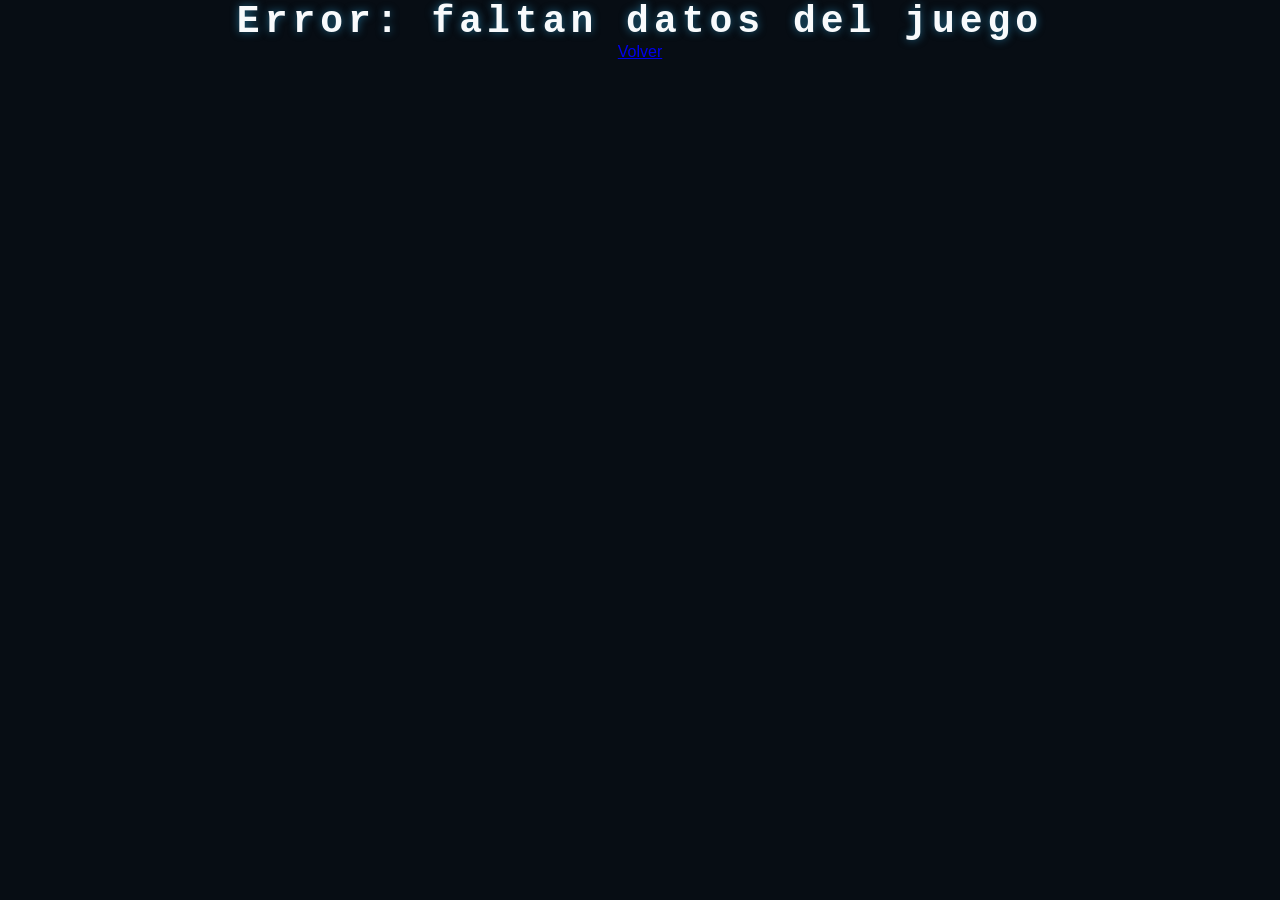
==== www/play.html @ 076cfb2c "Estructura inicial del proyecto" ====
<!DOCTYPE html>
<html lang="es">
<head>
  <meta charset="UTF-8">
  <title>Emulador - RETRO GAMING WEB</title>
  <link rel="stylesheet" href="css/styles.css">
</head>

<body>
  <header>
    <h1 id="titulo">Cargando juego...</h1>
    <p>
      <a class="link-volver" href="index.html">ELEGIR OTRA CONSOLA</a>
    </p>
  </header>

  <main>
    <div class="contenedor-emulador">
      <div id="game">Cargando emulador...</div>
    </div>
  </main>

  <div id="panel-latencia">
       Esperando las mediciones de latencia...
  </div>

  <button class="boton" onclick="descargarCSV()">
       Descargar las mediciones CSV
  </button>
</main> 

  <script>
    const params = new URLSearchParams(window.location.search);

    const core = params.get("core");
    const rom = params.get("rom");
    const name = params.get("name") || "Juego";

    const coresPermitidos = ["atari2600", "gb", "nes"];

    if (!core || !rom) {
      document.body.innerHTML =
        "<h1>Error: faltan datos del juego</h1><a href='index.html'>Volver</a>";
      throw new Error("Faltan parámetros core o rom");
    }

    if (!coresPermitidos.includes(core)) {
      document.body.innerHTML =
        "<h1>Error: esta consola no está permitida</h1><a href='index.html'>Volver</a>";
      throw new Error("Core no permitido");
    }

    document.getElementById("titulo").textContent = name;

    EJS_player = "#game";
    EJS_core = core;
    EJS_gameUrl = rom;
    EJS_gameName = name;

    EJS_pathtodata = "https://cdn.emulatorjs.org/stable/data/";

    EJS_color = "#38bdf8";
    EJS_backgroundColor = "#050a12";
    EJS_language = "es-ES";
    EJS_startOnLoaded = false;
  </script>

  <script src="https://cdn.emulatorjs.org/stable/data/loader.js"></script>
  <script src="js/medicion_latencia.js"></script>
</body>
</html>
---- www/css/styles.css ----
/* ----Tema General de la página RETRO GAMING WEB---- */

:root {
  --color-fondo: #070d14;
  --color-header: #172232;
  --color-tarjeta: #1b2636;
  --color-borde: #334155;
  --color-acento: #ff3864;
  --color-acento-hover: #ff1744;
  --color-texto: #f8fafc;
  --color-texto-suave: #cbd5e1;
  --color-emulador: #2b2b2b;

  --fuente-titulo: "Courier New", monospace;
  --fuente-texto: "Trebuchet MS", Arial, sans-serif;
  --fuente-retro: "Courier New", monospace;
}

/* Estilo de Pagina */

* {
  box-sizing: border-box;
}

body {
  margin: 0;
  padding: 0;
  background: var(--color-fondo);
  color: var(--color-texto);
  font-family: var(--fuente-texto);
  text-align: center;
}

header {
  background: var(--color-header);
  padding: 28px 20px;
  border-bottom: 2px solid #111827;
}

h1 {
  margin: 0;
  font-family: var(--fuente-titulo);
  font-size: 38px;
  letter-spacing: 5px;
  color: var(--color-texto);
  text-shadow: 0 0 8px rgba(56, 189, 248, 0.5);
}

h2 {
  font-family: var(--fuente-retro);
  color: var(--color-acento);
  letter-spacing: 2px;
}

p {
  color: var(--color-texto-suave);
  font-size: 18px;
}

/* Catálogo de Juegos */

.contenedor {
  display: flex;
  justify-content: center;
  gap: 30px;
  flex-wrap: wrap;
  margin: 45px auto;
  max-width: 1200px;
  padding: 0 20px;
}

.tarjeta {
  background: var(--color-tarjeta);
  border: 2px solid var(--color-borde);
  border-radius: 14px;
  width: 290px;
  padding: 35px 25px;
  transition: transform 0.2s, box-shadow 0.2s, border-color 0.2s;
}

.tarjeta:hover {
  transform: translateY(-6px);
  border-color: var(--color-acento);
  box-shadow: 0 0 20px rgba(56, 189, 248, 0.35);
}

.tarjeta p {
  min-height: 55px;
}

/* Estilo de los Botones */

.boton {
  display: inline-block;
  margin-top: 18px;
  background: var(--color-acento);
  color: #020617;
  padding: 13px 24px;
  border-radius: 9px;
  text-decoration: none;
  font-weight: bold;
  font-size: 16px;
  transition: background 0.2s, transform 0.2s;
}

.boton:hover {
  background: var(--color-acento-hover);
  transform: scale(1.05);
}

.link-volver {
  color: var(--color-acento);
  text-decoration: none;
  font-weight: bold;
  font-size: 17px;
}

.link-volver:hover {
  color: var(--color-acento-hover);
}


/* Diseño de página del emulador */

.contenedor-emulador {
  width: 720px;
  height: 520px;
  max-width: 95%;
  margin: 35px auto;
  border: 4px solid var(--color-acento);
  background: var(--color-emulador);
  box-shadow: 0 0 25px rgba(56, 189, 248, 0.35);
}

#game {
  width: 100%;
  height: 100%;
}


/* Pie de página */

footer {
  margin-top: 40px;
  padding: 20px;
  color: var(--color-texto-suave);
  font-size: 15px;
}

/* Diseño Responsive */

@media (max-width: 768px) {
  h1 {
    font-size: 28px;
    letter-spacing: 3px;
  }

  .tarjeta {
    width: 90%;
  }

  .contenedor-emulador {
    height: 420px;
  }
}

#panel-latencia {
   width: 720px;
   max-width: 95%;
   margin: 20px auto;
   padding: 15px;
   background: #111827;
   border: 2px solid var(--color-acento);
   color: var(--color-texto);
   font-family: var(--fuente-retro);
   font-size: 16px;
   box-shadow: 0 0 12px rgba(56, 189, 248, 0.25);
}
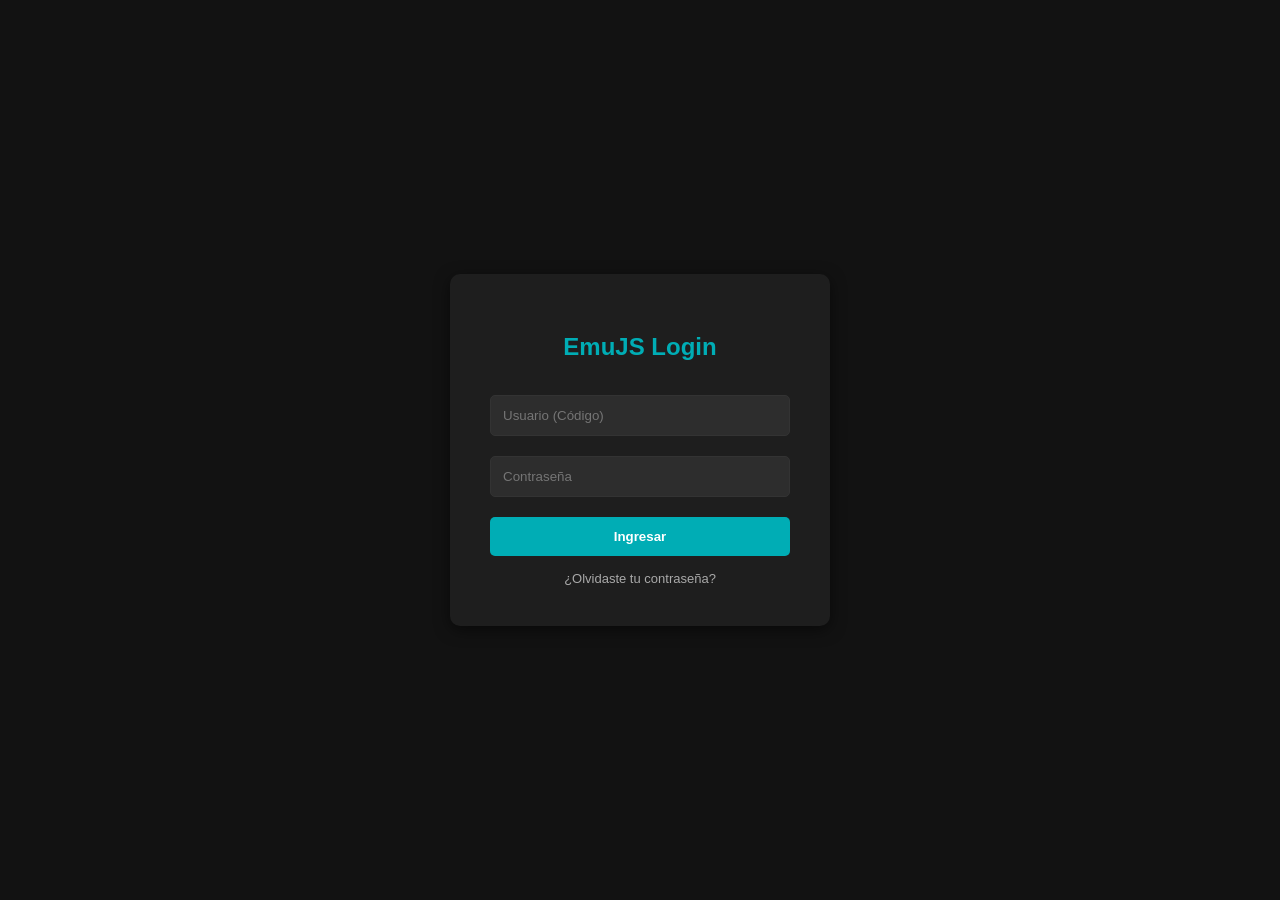
==== commit ac57a2f8: "play.html" ====
--- a/www/play.html
+++ b/www/play.html
@@ -4,13 +4,21 @@
   <meta charset="UTF-8">
   <title>Emulador - RETRO GAMING WEB</title>
   <link rel="stylesheet" href="css/styles.css">
+
+  <script>
+    if (sessionStorage.getItem("retroLogin") !== "true") {
+      window.location.href = "index.html";
+    }
+  </script>
 </head>
 
 <body>
+
   <header>
     <h1 id="titulo">Cargando juego...</h1>
+
     <p>
-      <a class="link-volver" href="index.html">ELEGIR OTRA CONSOLA</a>
+      <a class="link-volver" href="menu.html">ELEGIR OTRA CONSOLA</a>
     </p>
   </header>
 
@@ -18,16 +26,15 @@
     <div class="contenedor-emulador">
       <div id="game">Cargando emulador...</div>
     </div>
+
+    <div id="panel-latencia">
+      Esperando las mediciones de latencia...
+    </div>
+
+    <button class="boton" onclick="descargarCSV()">
+      Descargar las mediciones CSV
+    </button>
   </main>
-
-  <div id="panel-latencia">
-       Esperando las mediciones de latencia...
-  </div>
-
-  <button class="boton" onclick="descargarCSV()">
-       Descargar las mediciones CSV
-  </button>
-</main> 
 
   <script>
     const params = new URLSearchParams(window.location.search);
@@ -40,13 +47,13 @@
 
     if (!core || !rom) {
       document.body.innerHTML =
-        "<h1>Error: faltan datos del juego</h1><a href='index.html'>Volver</a>";
+        "<h1>Error: faltan datos del juego</h1><a href='menu.html'>Volver</a>";
       throw new Error("Faltan parámetros core o rom");
     }
 
     if (!coresPermitidos.includes(core)) {
       document.body.innerHTML =
-        "<h1>Error: esta consola no está permitida</h1><a href='index.html'>Volver</a>";
+        "<h1>Error: esta consola no está permitida</h1><a href='menu.html'>Volver</a>";
       throw new Error("Core no permitido");
     }
 
@@ -66,6 +73,8 @@
   </script>
 
   <script src="https://cdn.emulatorjs.org/stable/data/loader.js"></script>
-  <script src="js/medicion_latencia.js"></script>
+  <script src="js/medir_latencia.js"></script>
+
 </body>
 </html>
+
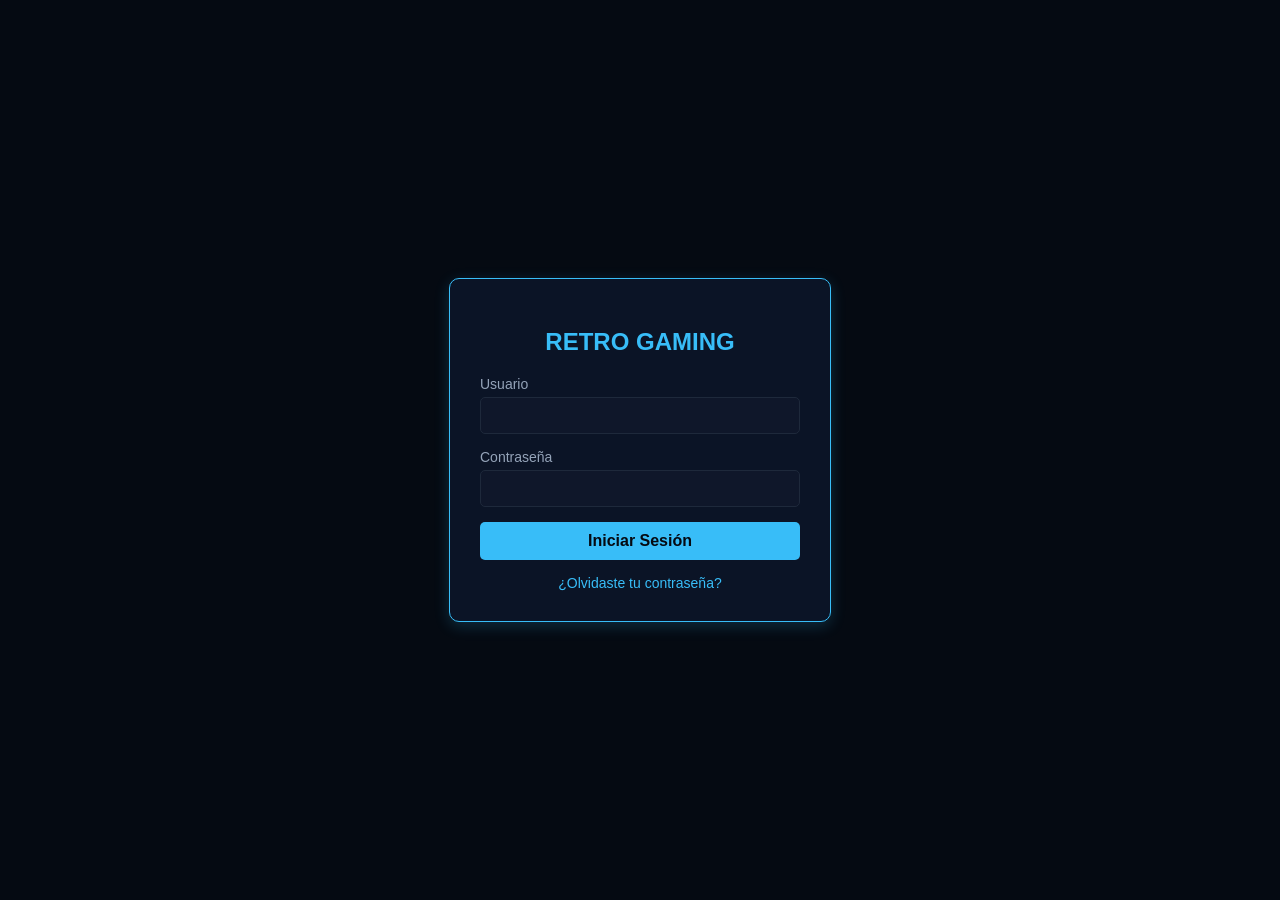
==== commit 587e655f: "play.html" ====
--- a/www/play.html
+++ b/www/play.html
@@ -73,7 +73,7 @@
   </script>
 
   <script src="https://cdn.emulatorjs.org/stable/data/loader.js"></script>
-  <script src="js/medir_latencia.js"></script>
+  <script src="js/medicion_latencia.js"></script>
 
 </body>
 </html>
